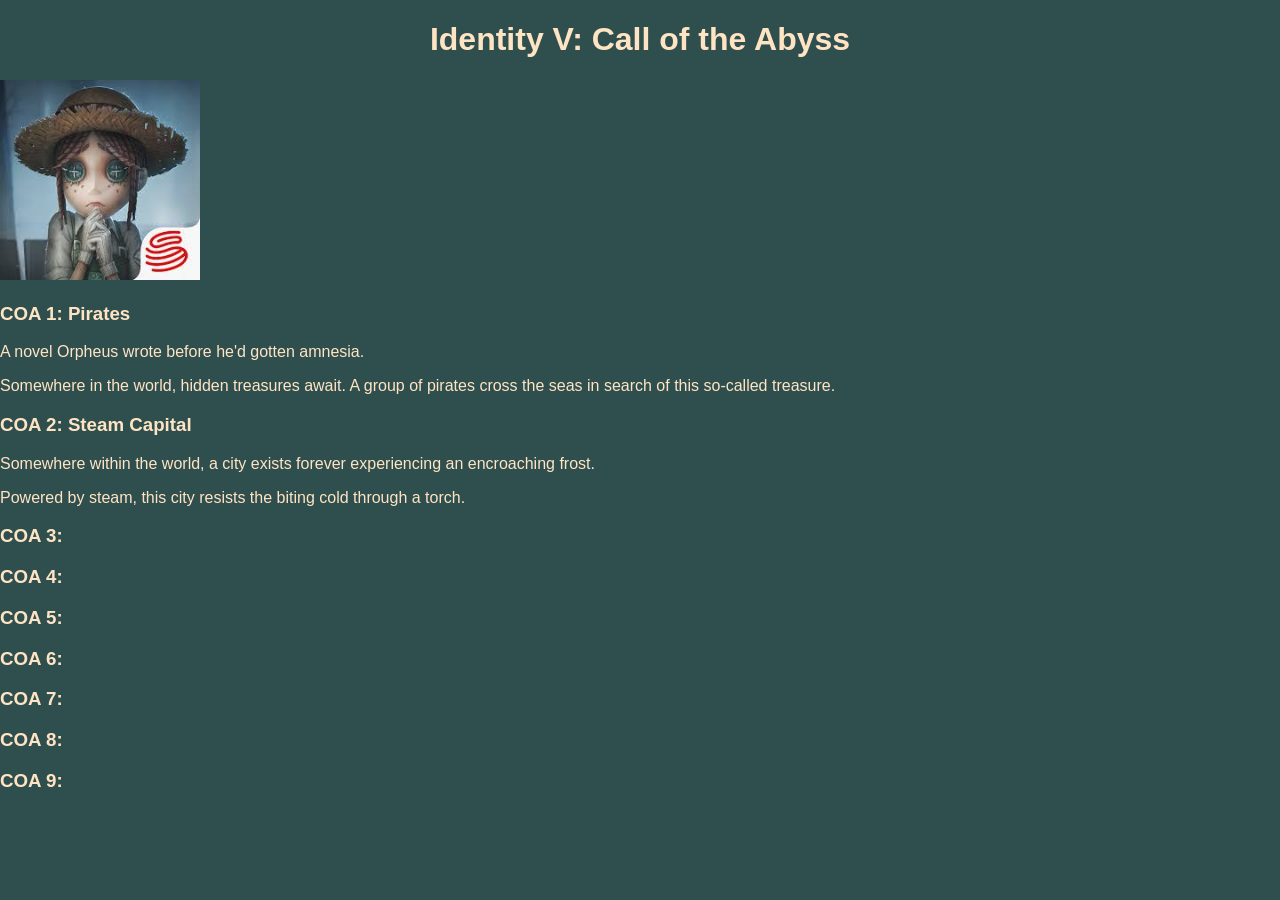
==== index.html @ 26c824e5 "day 1" ====
<!DOCTYPE html>
<html>
  <head>
    <link rel="stylesheet" href="style.css" />
  </head>
  <body>
    <h1>Identity V: Call of the Abyss</h1>
    <img
      src="[data-uri]"
    />

    <h3>COA 1: Pirates</h3>
    <p>A novel Orpheus wrote before he'd gotten amnesia.</p>
    <p>Somewhere in the world, hidden treasures await. A group of pirates cross the seas in search of this so-called treasure.</p>

    <h3>COA 2: Steam Capital</h3>
    <p>Somewhere within the world, a city exists forever experiencing an encroaching frost.</p>
    <p>Powered by steam, this city resists the biting cold through a torch.</p>
    <p></p>

    <h3>COA 3: </h3>
    <p></p>

    <h3>COA 4: </h3>
    <p></p>

    <h3>COA 5: </h3>
    <p></p>

    <h3>COA 6: </h3>
    <p></p>

    <h3>COA 7: </h3>
    <p></p>

    <h3>COA 8: </h3>
    <p></p>

    <h3>COA 9: </h3>
    <p></p>

  </body>
</html>
---- style.css ----
body {
    background-color:darkslategrey;
    margin: 0;
    padding: 0;
}

img {
    width: 200px;
    margin-left: auto;
    margin-right: auto;
}

h1 {
    text-align: center;
}

h1, h3, p {
    font-family: 'Arial';
    margin: 2;
    color:bisque;
}
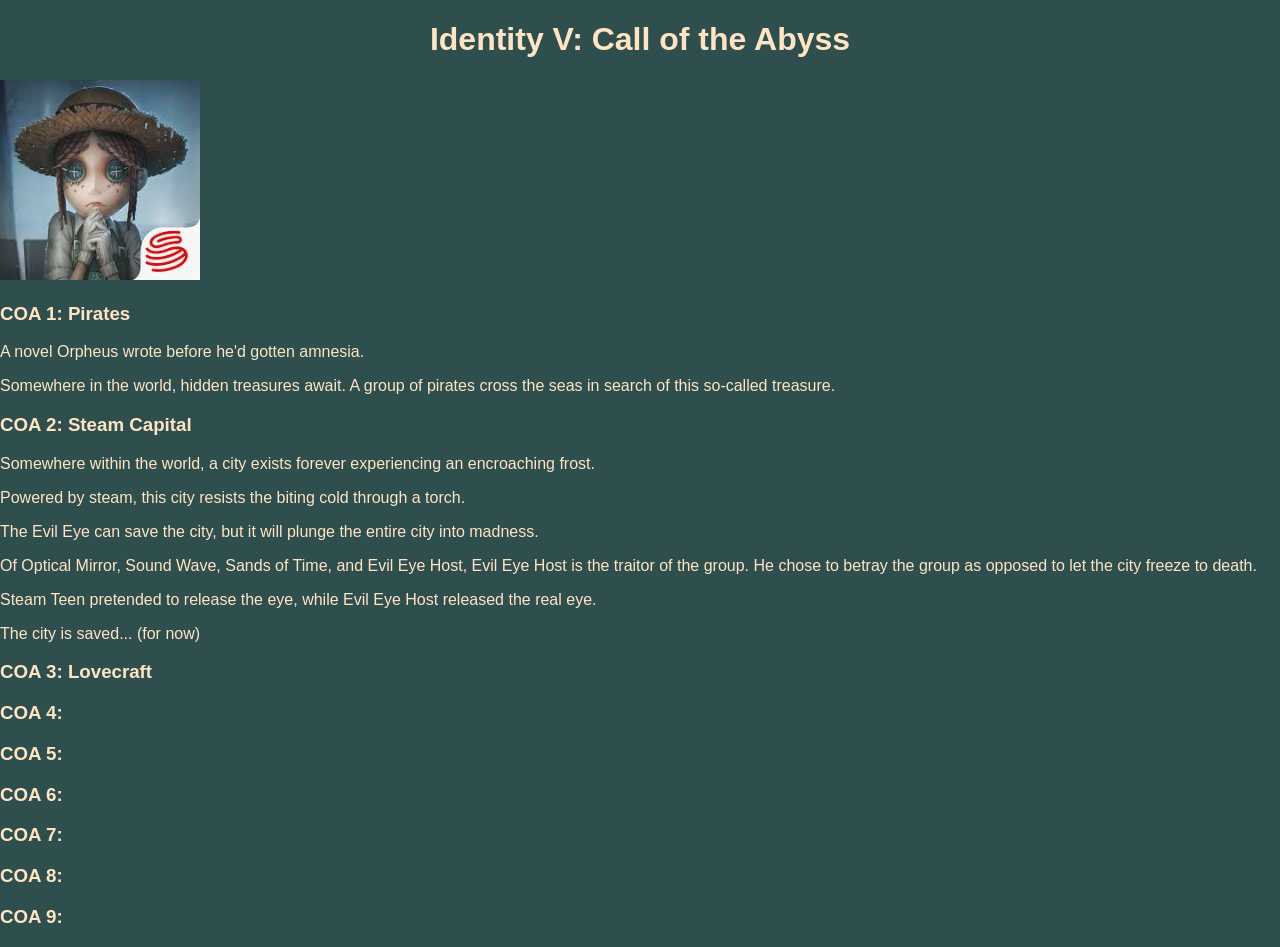
==== commit 6661cd78: "coa 2" ====
--- a/index.html
+++ b/index.html
@@ -16,9 +16,12 @@
     <h3>COA 2: Steam Capital</h3>
     <p>Somewhere within the world, a city exists forever experiencing an encroaching frost.</p>
     <p>Powered by steam, this city resists the biting cold through a torch.</p>
-    <p></p>
+    <p>The Evil Eye can save the city, but it will plunge the entire city into madness.</p>
+    <p>Of Optical Mirror, Sound Wave, Sands of Time, and Evil Eye Host, Evil Eye Host is the traitor of the group. He chose to betray the group as opposed to let the city freeze to death.</p>
+    <p>Steam Teen pretended to release the eye, while Evil Eye Host released the real eye.</p>
+    <p>The city is saved... (for now)</p>
 
-    <h3>COA 3: </h3>
+    <h3>COA 3: Lovecraft</h3>
     <p></p>
 
     <h3>COA 4: </h3>
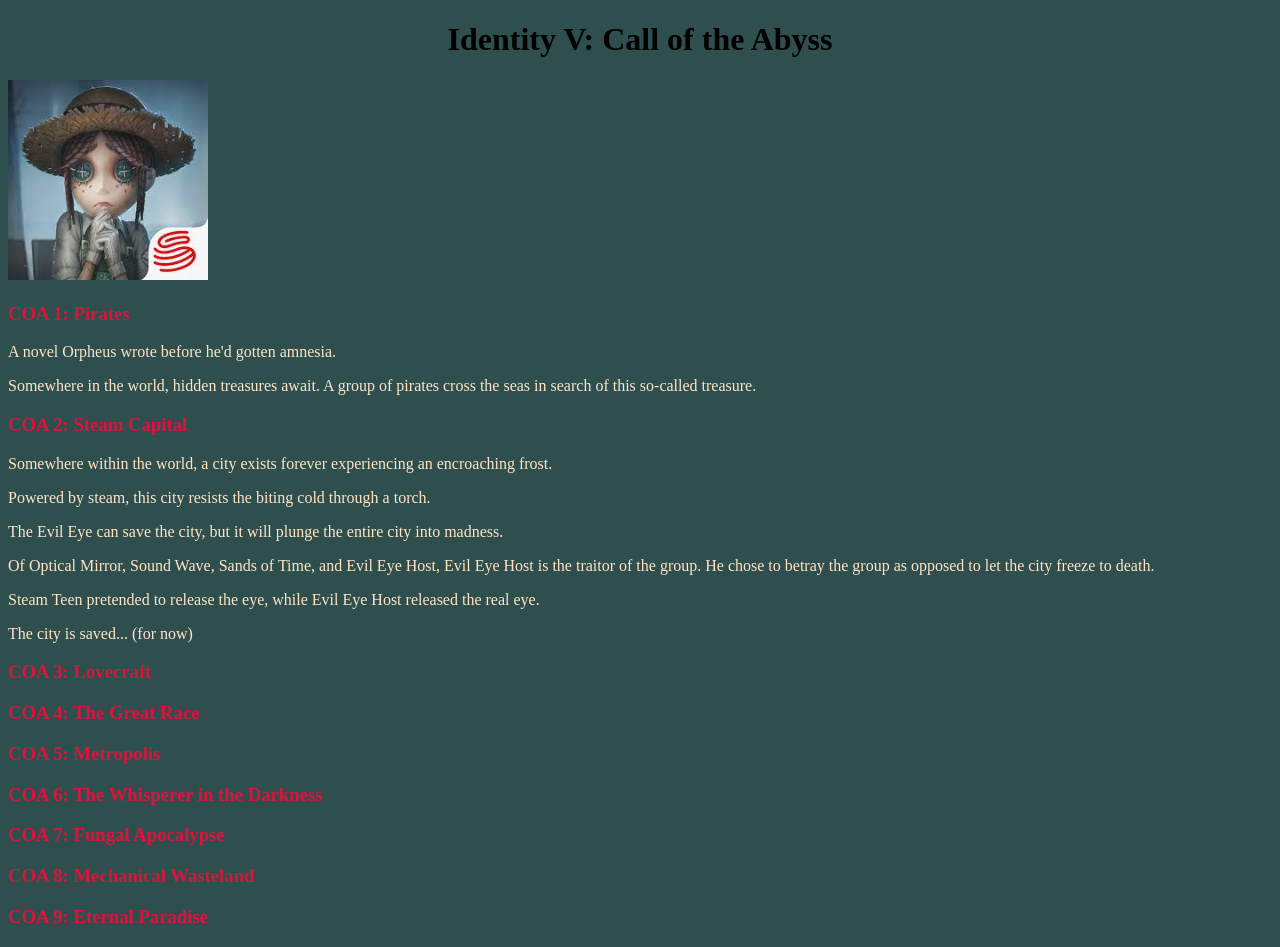
==== commit ad2aef03: "titles" ====
--- a/index.html
+++ b/index.html
@@ -24,22 +24,22 @@
     <h3>COA 3: Lovecraft</h3>
     <p></p>
 
-    <h3>COA 4: </h3>
+    <h3>COA 4: The Great Race</h3>
     <p></p>
 
-    <h3>COA 5: </h3>
+    <h3>COA 5: Metropolis</h3>
     <p></p>
 
-    <h3>COA 6: </h3>
+    <h3>COA 6: The Whisperer in the Darkness</h3>
     <p></p>
 
-    <h3>COA 7: </h3>
+    <h3>COA 7: Fungal Apocalypse</h3>
     <p></p>
 
-    <h3>COA 8: </h3>
+    <h3>COA 8: Mechanical Wasteland</h3>
     <p></p>
 
-    <h3>COA 9: </h3>
+    <h3>COA 9: Eternal Paradise</h3>
     <p></p>
 
   </body>
--- a/style.css
+++ b/style.css
@@ -1,7 +1,5 @@
 body {
     background-color:darkslategrey;
-    margin: 0;
-    padding: 0;
 }
 
 img {
@@ -14,8 +12,12 @@
     text-align: center;
 }
 
-h1, h3, p {
-    font-family: 'Arial';
-    margin: 2;
+h3 {
+    color:crimson;
+}
+
+p {
+    margin: 10;
+    padding: 10;
     color:bisque;
 }
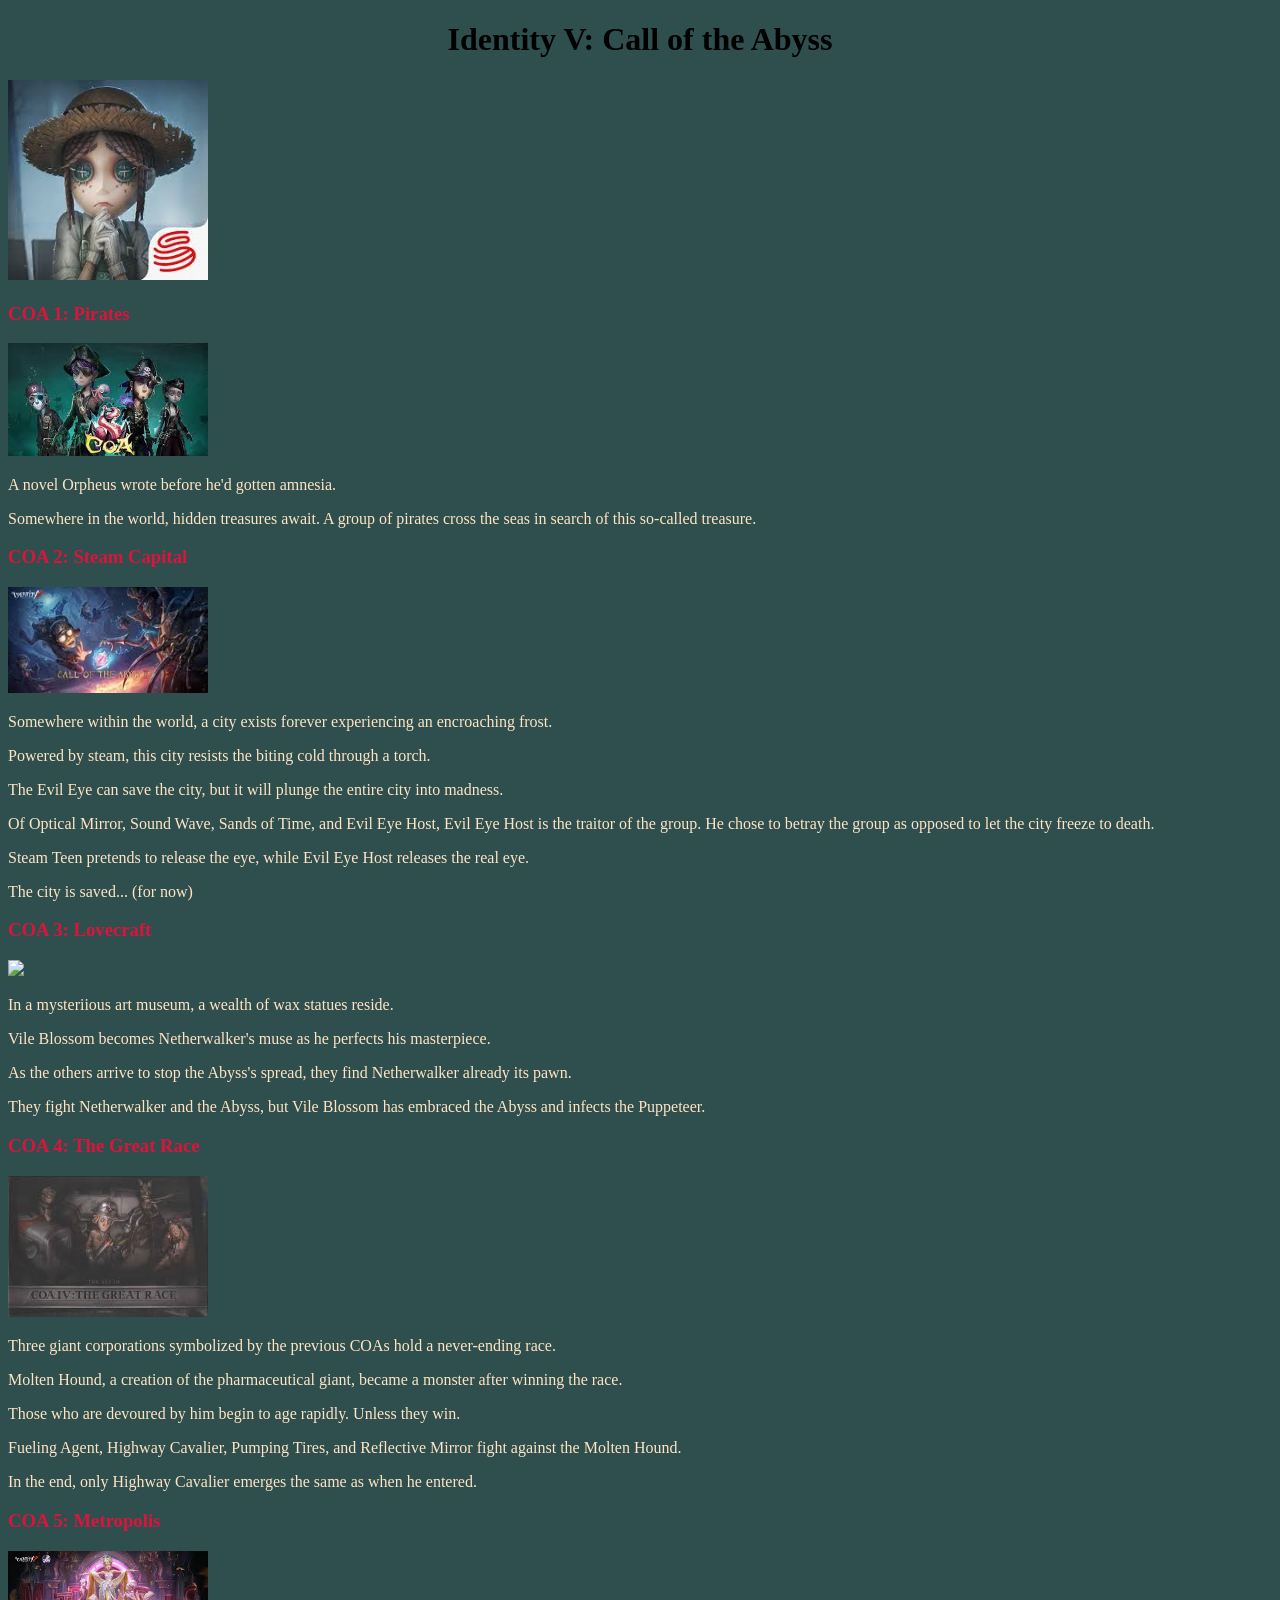
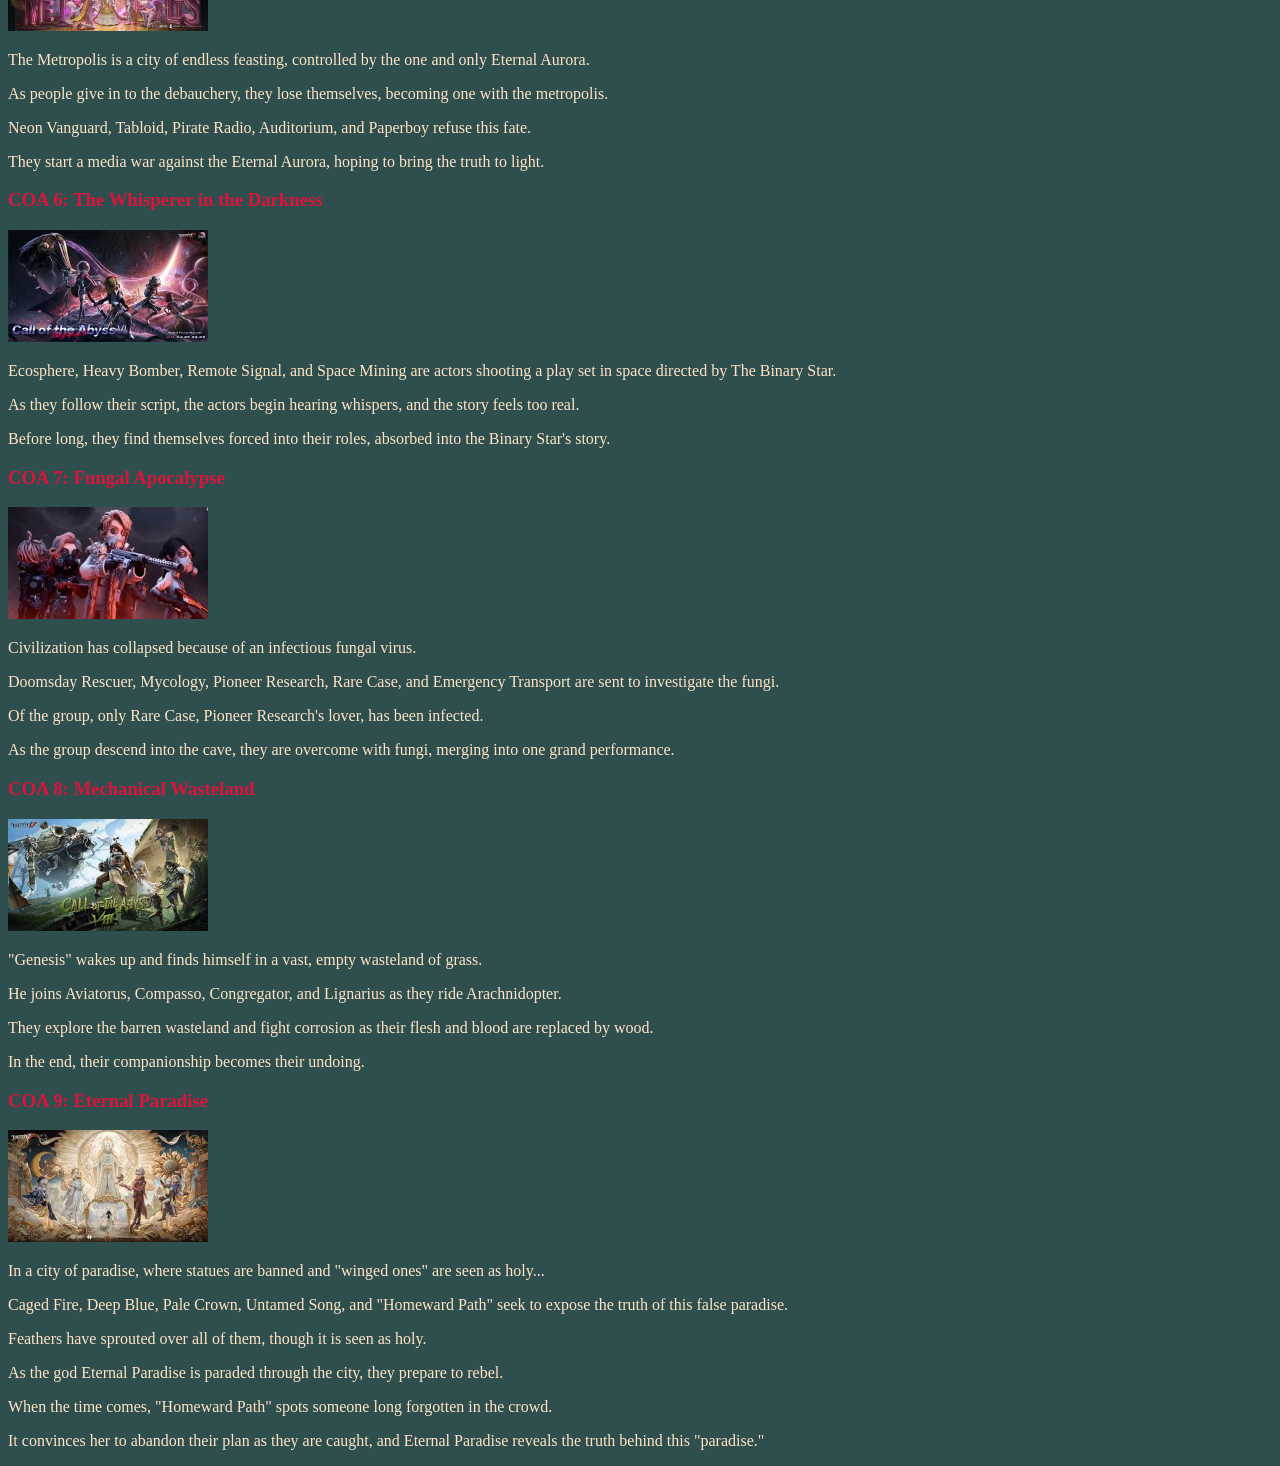
==== commit 9d8bfc4f: "done" ====
--- a/index.html
+++ b/index.html
@@ -10,37 +10,86 @@
     />
 
     <h3>COA 1: Pirates</h3>
+    <img
+      src="[data-uri]"
+    />
     <p>A novel Orpheus wrote before he'd gotten amnesia.</p>
     <p>Somewhere in the world, hidden treasures await. A group of pirates cross the seas in search of this so-called treasure.</p>
 
     <h3>COA 2: Steam Capital</h3>
+    <img
+      src="[data-uri]"
+    />
     <p>Somewhere within the world, a city exists forever experiencing an encroaching frost.</p>
     <p>Powered by steam, this city resists the biting cold through a torch.</p>
     <p>The Evil Eye can save the city, but it will plunge the entire city into madness.</p>
     <p>Of Optical Mirror, Sound Wave, Sands of Time, and Evil Eye Host, Evil Eye Host is the traitor of the group. He chose to betray the group as opposed to let the city freeze to death.</p>
-    <p>Steam Teen pretended to release the eye, while Evil Eye Host released the real eye.</p>
+    <p>Steam Teen pretends to release the eye, while Evil Eye Host releases the real eye.</p>
     <p>The city is saved... (for now)</p>
 
     <h3>COA 3: Lovecraft</h3>
-    <p></p>
+    <img
+      src="https://static.wikia.nocookie.net/id5/images/e/e8/COA3Art.jpg/revision/latest/scale-to-width-down/250?cb=20201228030226"
+    />
+    <p>In a mysteriious art museum, a wealth of wax statues reside.</p>
+    <p>Vile Blossom becomes Netherwalker's muse as he perfects his masterpiece.</p>
+    <p>As the others arrive to stop the Abyss's spread, they find Netherwalker already its pawn.</p>
+    <p>They fight Netherwalker and the Abyss, but Vile Blossom has embraced the Abyss and infects the Puppeteer.</p>
 
     <h3>COA 4: The Great Race</h3>
-    <p></p>
+    <img
+      src="[data-uri]"
+    />
+    <p>Three giant corporations symbolized by the previous COAs hold a never-ending race.</p>
+    <p>Molten Hound, a creation of the pharmaceutical giant, became a monster after winning the race.</p>
+    <p>Those who are devoured by him begin to age rapidly. Unless they win.</p>
+    <p>Fueling Agent, Highway Cavalier, Pumping Tires, and Reflective Mirror fight against the Molten Hound.</p>
+    <p>In the end, only Highway Cavalier emerges the same as when he entered.</p>
 
     <h3>COA 5: Metropolis</h3>
-    <p></p>
+    <img
+      src="[data-uri]"
+    />
+    <p>The Metropolis is a city of endless feasting, controlled by the one and only Eternal Aurora.</p>
+    <p>As people give in to the debauchery, they lose themselves, becoming one with the metropolis.</p>
+    <p>Neon Vanguard, Tabloid, Pirate Radio, Auditorium, and Paperboy refuse this fate.</p>
+    <p>They start a media war against the Eternal Aurora, hoping to bring the truth to light.</p>
 
     <h3>COA 6: The Whisperer in the Darkness</h3>
-    <p></p>
+    <img
+      src="[data-uri]"
+    />
+    <p>Ecosphere, Heavy Bomber, Remote Signal, and Space Mining are actors shooting a play set in space directed by The Binary Star.</p>
+    <p>As they follow their script, the actors begin hearing whispers, and the story feels too real.</p>
+    <p>Before long, they find themselves forced into their roles, absorbed into the Binary Star's story.</p>
 
     <h3>COA 7: Fungal Apocalypse</h3>
-    <p></p>
+    <img
+      src="[data-uri]"
+    />
+    <p>Civilization has collapsed because of an infectious fungal virus.</p>
+    <p>Doomsday Rescuer, Mycology, Pioneer Research, Rare Case, and Emergency Transport are sent to investigate the fungi.</p>
+    <p>Of the group, only Rare Case, Pioneer Research's lover, has been infected.</p>
+    <p>As the group descend into the cave, they are overcome with fungi, merging into one grand performance.</p>
 
     <h3>COA 8: Mechanical Wasteland</h3>
-    <p></p>
+    <img
+      src="[data-uri]"
+    />
+    <p>"Genesis" wakes up and finds himself in a vast, empty wasteland of grass.</p>
+    <p>He joins Aviatorus, Compasso, Congregator, and Lignarius as they ride Arachnidopter.</p>
+    <p>They explore the barren wasteland and fight corrosion as their flesh and blood are replaced by wood.</p>
+    <p>In the end, their companionship becomes their undoing.</p>
 
     <h3>COA 9: Eternal Paradise</h3>
-    <p></p>
-
+    <img
+      src="[data-uri]"
+    />
+    <p>In a city of paradise, where statues are banned and "winged ones" are seen as holy...</p>
+    <p>Caged Fire, Deep Blue, Pale Crown, Untamed Song, and "Homeward Path" seek to expose the truth of this false paradise.</p>
+    <p>Feathers have sprouted over all of them, though it is seen as holy.</p>
+    <p>As the god Eternal Paradise is paraded through the city, they prepare to rebel.</p>
+    <p>When the time comes, "Homeward Path" spots someone long forgotten in the crowd.</p>
+    <p>It convinces her to abandon their plan as they are caught, and Eternal Paradise reveals the truth behind this "paradise."</p>
   </body>
 </html>
--- a/style.css
+++ b/style.css
@@ -18,6 +18,6 @@
 
 p {
     margin: 10;
-    padding: 10;
+    padding: 10; 
     color:bisque;
 }
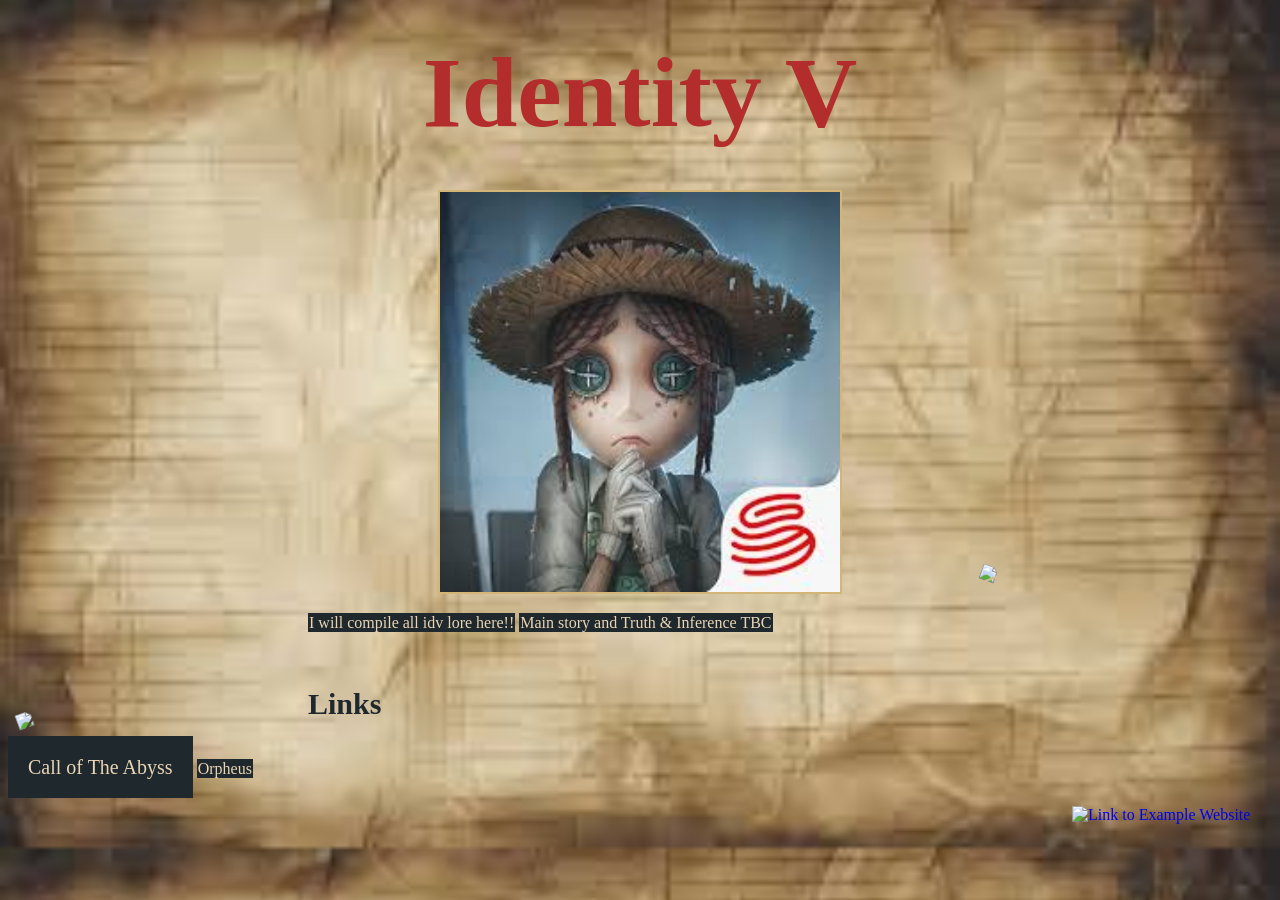
==== commit 47488c6a: "1" ====
--- a/index.html
+++ b/index.html
@@ -3,93 +3,23 @@
   <head>
     <link rel="stylesheet" href="style.css" />
   </head>
-  <body>
-    <h1>Identity V: Call of the Abyss</h1>
+  <body class="home">
+    <h1>Identity V</h1>
     <img
       src="[data-uri]"
     />
-
-    <h3>COA 1: Pirates</h3>
-    <img
-      src="[data-uri]"
-    />
-    <p>A novel Orpheus wrote before he'd gotten amnesia.</p>
-    <p>Somewhere in the world, hidden treasures await. A group of pirates cross the seas in search of this so-called treasure.</p>
-
-    <h3>COA 2: Steam Capital</h3>
-    <img
-      src="[data-uri]"
-    />
-    <p>Somewhere within the world, a city exists forever experiencing an encroaching frost.</p>
-    <p>Powered by steam, this city resists the biting cold through a torch.</p>
-    <p>The Evil Eye can save the city, but it will plunge the entire city into madness.</p>
-    <p>Of Optical Mirror, Sound Wave, Sands of Time, and Evil Eye Host, Evil Eye Host is the traitor of the group. He chose to betray the group as opposed to let the city freeze to death.</p>
-    <p>Steam Teen pretends to release the eye, while Evil Eye Host releases the real eye.</p>
-    <p>The city is saved... (for now)</p>
-
-    <h3>COA 3: Lovecraft</h3>
-    <img
-      src="https://static.wikia.nocookie.net/id5/images/e/e8/COA3Art.jpg/revision/latest/scale-to-width-down/250?cb=20201228030226"
-    />
-    <p>In a mysteriious art museum, a wealth of wax statues reside.</p>
-    <p>Vile Blossom becomes Netherwalker's muse as he perfects his masterpiece.</p>
-    <p>As the others arrive to stop the Abyss's spread, they find Netherwalker already its pawn.</p>
-    <p>They fight Netherwalker and the Abyss, but Vile Blossom has embraced the Abyss and infects the Puppeteer.</p>
-
-    <h3>COA 4: The Great Race</h3>
-    <img
-      src="[data-uri]"
-    />
-    <p>Three giant corporations symbolized by the previous COAs hold a never-ending race.</p>
-    <p>Molten Hound, a creation of the pharmaceutical giant, became a monster after winning the race.</p>
-    <p>Those who are devoured by him begin to age rapidly. Unless they win.</p>
-    <p>Fueling Agent, Highway Cavalier, Pumping Tires, and Reflective Mirror fight against the Molten Hound.</p>
-    <p>In the end, only Highway Cavalier emerges the same as when he entered.</p>
-
-    <h3>COA 5: Metropolis</h3>
-    <img
-      src="[data-uri]"
-    />
-    <p>The Metropolis is a city of endless feasting, controlled by the one and only Eternal Aurora.</p>
-    <p>As people give in to the debauchery, they lose themselves, becoming one with the metropolis.</p>
-    <p>Neon Vanguard, Tabloid, Pirate Radio, Auditorium, and Paperboy refuse this fate.</p>
-    <p>They start a media war against the Eternal Aurora, hoping to bring the truth to light.</p>
-
-    <h3>COA 6: The Whisperer in the Darkness</h3>
-    <img
-      src="[data-uri]"
-    />
-    <p>Ecosphere, Heavy Bomber, Remote Signal, and Space Mining are actors shooting a play set in space directed by The Binary Star.</p>
-    <p>As they follow their script, the actors begin hearing whispers, and the story feels too real.</p>
-    <p>Before long, they find themselves forced into their roles, absorbed into the Binary Star's story.</p>
-
-    <h3>COA 7: Fungal Apocalypse</h3>
-    <img
-      src="[data-uri]"
-    />
-    <p>Civilization has collapsed because of an infectious fungal virus.</p>
-    <p>Doomsday Rescuer, Mycology, Pioneer Research, Rare Case, and Emergency Transport are sent to investigate the fungi.</p>
-    <p>Of the group, only Rare Case, Pioneer Research's lover, has been infected.</p>
-    <p>As the group descend into the cave, they are overcome with fungi, merging into one grand performance.</p>
-
-    <h3>COA 8: Mechanical Wasteland</h3>
-    <img
-      src="[data-uri]"
-    />
-    <p>"Genesis" wakes up and finds himself in a vast, empty wasteland of grass.</p>
-    <p>He joins Aviatorus, Compasso, Congregator, and Lignarius as they ride Arachnidopter.</p>
-    <p>They explore the barren wasteland and fight corrosion as their flesh and blood are replaced by wood.</p>
-    <p>In the end, their companionship becomes their undoing.</p>
-
-    <h3>COA 9: Eternal Paradise</h3>
-    <img
-      src="[data-uri]"
-    />
-    <p>In a city of paradise, where statues are banned and "winged ones" are seen as holy...</p>
-    <p>Caged Fire, Deep Blue, Pale Crown, Untamed Song, and "Homeward Path" seek to expose the truth of this false paradise.</p>
-    <p>Feathers have sprouted over all of them, though it is seen as holy.</p>
-    <p>As the god Eternal Paradise is paraded through the city, they prepare to rebel.</p>
-    <p>When the time comes, "Homeward Path" spots someone long forgotten in the crowd.</p>
-    <p>It convinces her to abandon their plan as they are caught, and Eternal Paradise reveals the truth behind this "paradise."</p>
+    <p class="main">I will compile all idv lore here!!</p>
+    <p class="main">Main story and Truth & Inference TBC</p>
+    <img src="https://media.tenor.com/aYIjGGk311wAAAAj/idv-identity-v.gif"
+    class="gif gif-1">
+    <img src="https://media.tenor.com/j4sMtGz0P3QAAAAM/idv-orpheus-identity-v.gif"
+    class="gif gif-2">
+    <h3> Links</h3>
+    <a href="coa.html" class="button">Call of The Abyss</a>
+    <p class="pointer"> Orpheus</p>
+    <a href="detective.html">
+  <img class="detective"
+  src="https://static.tvtropes.org/pmwiki/pub/images/orpheussprite_1.png" alt="Link to Example Website">
+</a>
   </body>
 </html>
--- a/style.css
+++ b/style.css
@@ -1,23 +1,88 @@
 body {
-    background-color:darkslategrey;
+    background-repeat: repeat-y;
+    background-position: center;
+    background-size: 100% auto;
+    background-color: #dfd5b3;
+    background-image: url("[data-uri]");
 }
 
 img {
-    width: 200px;
+    display: block;
+    width: 400px;
     margin-left: auto;
     margin-right: auto;
+    margin-bottom: 20px;
+    border: 2px solid #d2b577;
 }
 
-h1 {
+h1 { /*main title*/
     text-align: center;
+    color: #b32d2d;
+    margin-top: 25px;
+    margin-bottom: 30px;
+    font-size: 100px;
+    display: block;
+    padding: 10px;
 }
 
-h3 {
-    color:crimson;
+h3 { /*titles*/
+    color:#1f282c;
+    margin-top: 50px;
+    font-size:30px;
+    display: block;
+    padding: 5px 5px;
 }
 
 p {
     margin: 10;
     padding: 10; 
-    color:bisque;
-}+    color:#e9d5b6;
+    display: inline;
+    background-color:#1f282c;
+    padding: 1px 1px;
+}
+
+.button {
+    background-color: #1f282c;
+    border: none;
+    color: #e9d5b6;
+    padding: 20px 20px;
+    text-align: center;
+    text-decoration: none;
+    font-size:20px;
+    cursor: pointer;
+    margin-top: 50px;
+    margin-bottom: 50px;
+}
+
+a:hover { /*hover*/
+  color: #b32d2d;
+}
+
+.main { /*main page*/
+    text-align: center;
+}
+
+.gif {
+    border: none;
+    width: 300px;
+}
+
+.gif-1 {
+    margin-top: 50px;
+    transform: rotate(-20deg);
+    float: left;
+}
+
+.gif-2 {
+    transform: rotate(20deg);
+    margin-bottom: 50px;
+    float: right;
+}
+
+.detective {
+    margin-top: 50px;
+    border: none;
+    width: 200px;
+    float: right;
+}
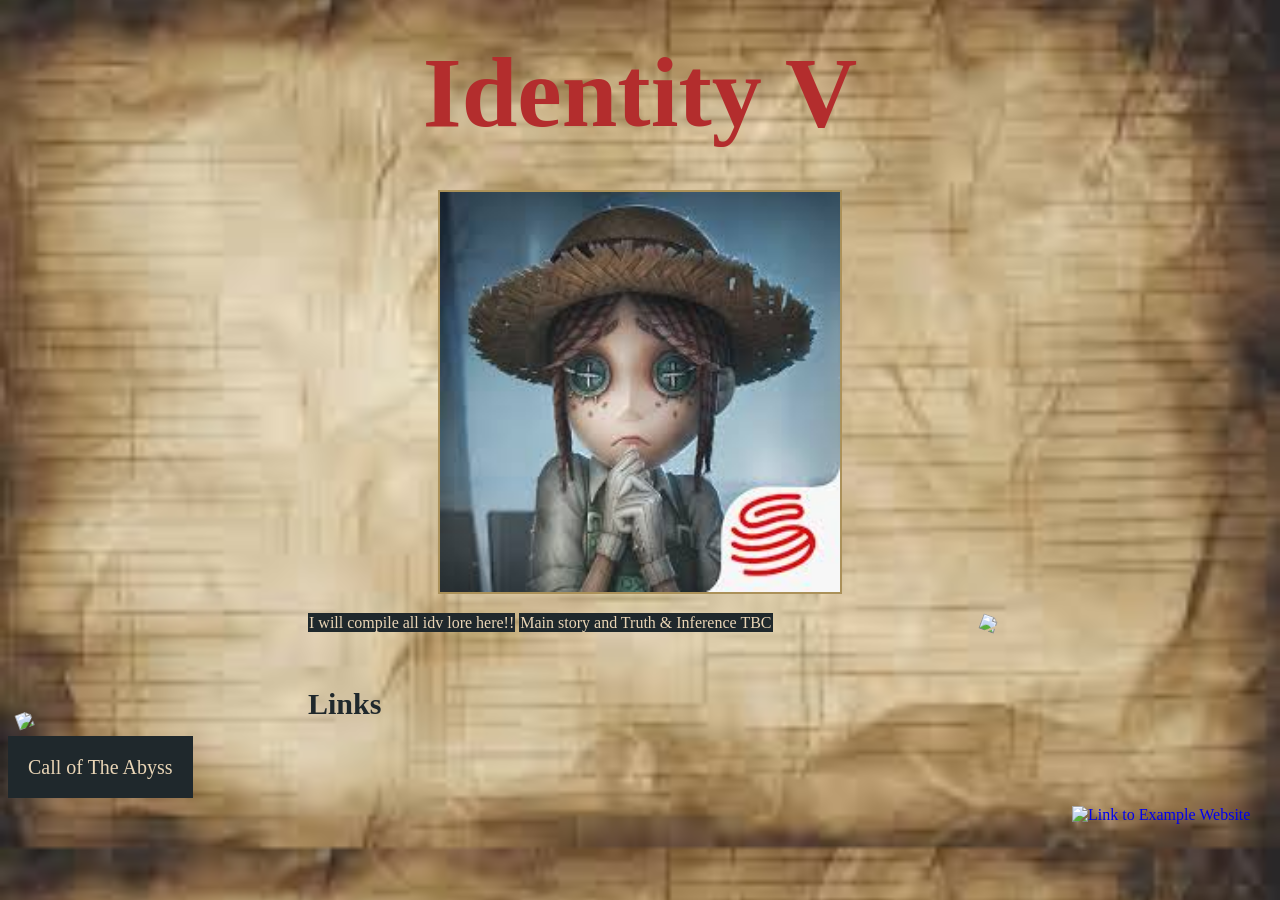
==== commit c3e697a7: "image carousel" ====
--- a/index.html
+++ b/index.html
@@ -16,7 +16,6 @@
     class="gif gif-2">
     <h3> Links</h3>
     <a href="coa.html" class="button">Call of The Abyss</a>
-    <p class="pointer"> Orpheus</p>
     <a href="detective.html">
   <img class="detective"
   src="https://static.tvtropes.org/pmwiki/pub/images/orpheussprite_1.png" alt="Link to Example Website">
--- a/style.css
+++ b/style.css
@@ -12,10 +12,10 @@
     margin-left: auto;
     margin-right: auto;
     margin-bottom: 20px;
-    border: 2px solid #d2b577;
+    border: 2px solid #ab9159;
 }
 
-h1 { /*main title*/
+h1 {
     text-align: center;
     color: #b32d2d;
     margin-top: 25px;
@@ -55,7 +55,7 @@
     margin-bottom: 50px;
 }
 
-a:hover { /*hover*/
+a:hover {
   color: #b32d2d;
 }
 
@@ -68,21 +68,58 @@
     width: 300px;
 }
 
-.gif-1 {
+.gif-1 { /*frederick gif main page */
     margin-top: 50px;
     transform: rotate(-20deg);
     float: left;
 }
 
-.gif-2 {
+.gif-2 { /*orpheus gif main page */
+    margin-top: 50px;
     transform: rotate(20deg);
     margin-bottom: 50px;
     float: right;
 }
 
-.detective {
+.detective { /* orpheus main page */
     margin-top: 50px;
     border: none;
     width: 200px;
     float: right;
 }
+
+/*image caroursel */
+
+.carousel {
+  width: 400px;
+  margin-left: auto;
+  margin-right: auto;
+  overflow-x: scroll; /* horizontal scrolling */
+  scroll-snap-type: x mandatory; /* x-axis snapping */
+  -ms-overflow-style: none;  /* hide scrollbar IE & Edge */
+  position: relative;
+  scrollbar-width: none;  /* hide scrollbar firefox */
+}
+
+/* hide scrollbar */
+.carousel::-webkit-scrollbar {
+  display: none;
+}
+
+.carousel-list {
+  display: flex;
+  padding: 0;
+  margin: 0;
+  list-style: none;
+}
+
+.carousel-item {
+  flex: 0 0 100%; /* full width of container */
+  scroll-snap-align: center; /* align when snapped */
+}
+
+.carousel-item img {
+  width: 100%;
+  height: auto; /* aspect ratio */
+  object-fit: cover; /* images cover container */
+}
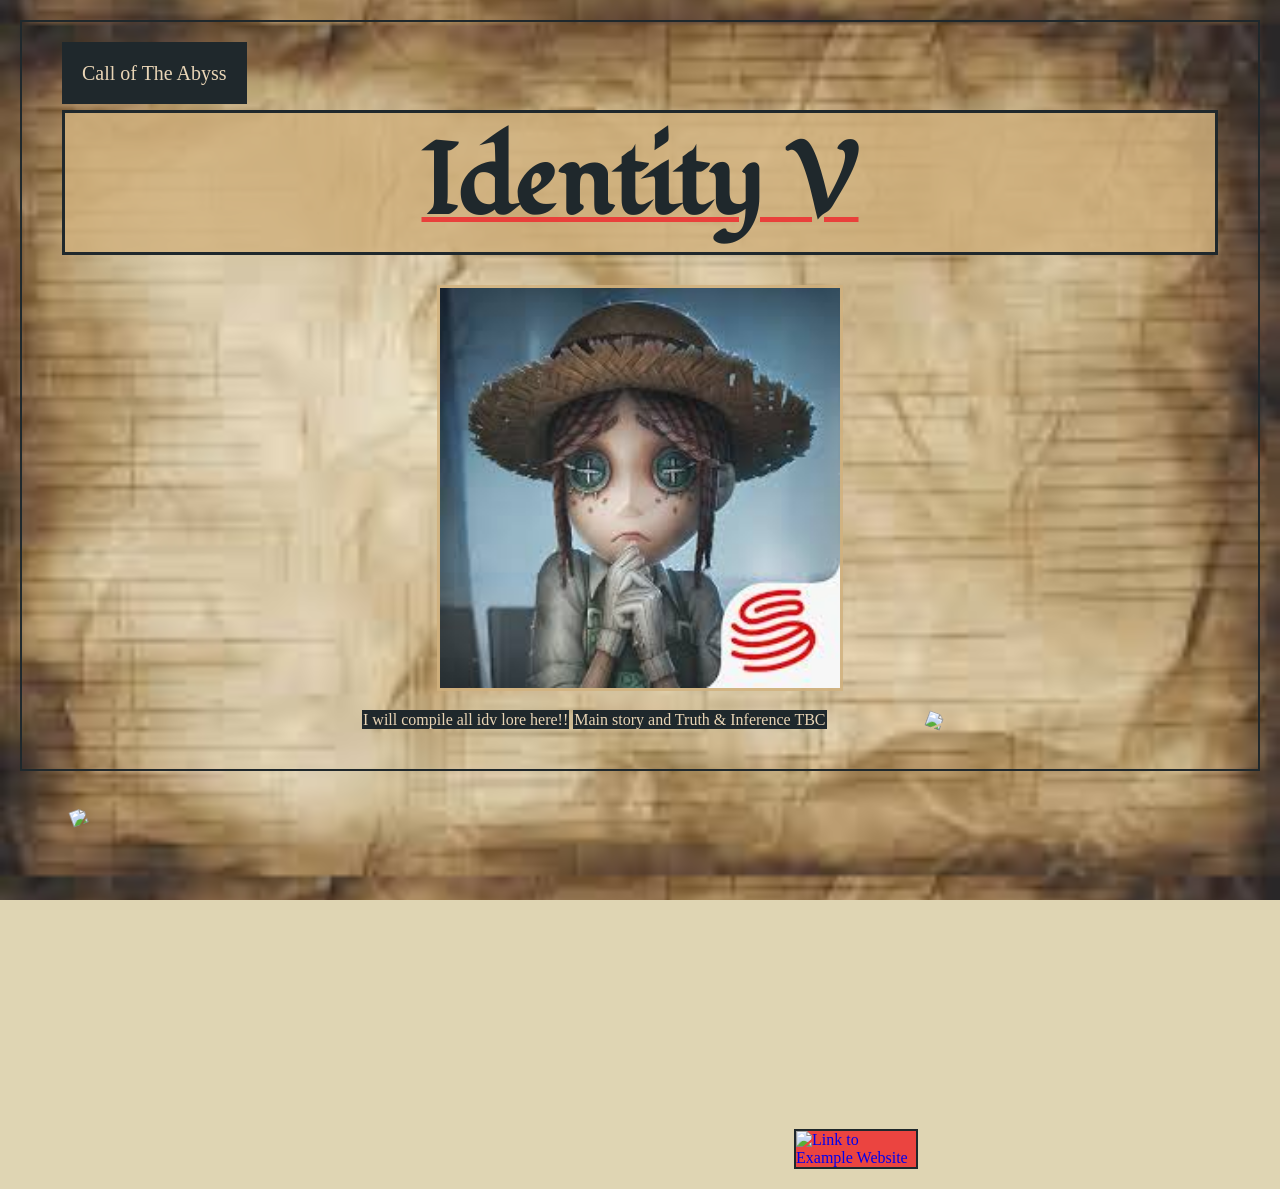
==== commit e1b7d616: "css" ====
--- a/index.html
+++ b/index.html
@@ -2,8 +2,12 @@
 <html>
   <head>
     <link rel="stylesheet" href="style.css" />
+    <link rel="preconnect" href="https://fonts.googleapis.com">
+    <link rel="preconnect" href="https://fonts.gstatic.com" crossorigin>
+    <link href="https://fonts.googleapis.com/css2?family=Fondamento:ital@0;1&display=swap" rel="stylesheet">
   </head>
   <body class="home">
+    <a href="coa.html" class="button">Call of The Abyss</a>
     <h1>Identity V</h1>
     <img
       src="[data-uri]"
@@ -14,8 +18,6 @@
     class="gif gif-1">
     <img src="https://media.tenor.com/j4sMtGz0P3QAAAAM/idv-orpheus-identity-v.gif"
     class="gif gif-2">
-    <h3> Links</h3>
-    <a href="coa.html" class="button">Call of The Abyss</a>
     <a href="detective.html">
   <img class="detective"
   src="https://static.tvtropes.org/pmwiki/pub/images/orpheussprite_1.png" alt="Link to Example Website">
--- a/style.css
+++ b/style.css
@@ -4,6 +4,16 @@
     background-size: 100% auto;
     background-color: #dfd5b3;
     background-image: url("[data-uri]");
+    background-attachment: fixed;
+    border: 2px solid #1f282c;
+    margin: 20px;
+    padding: 40px;
+}
+
+.fondamento-regular { /* font */
+  font-family: "Fondamento", cursive;
+  font-weight: 400;
+  font-style: normal;
 }
 
 img {
@@ -12,17 +22,24 @@
     margin-left: auto;
     margin-right: auto;
     margin-bottom: 20px;
-    border: 2px solid #ab9159;
+    border: 3px solid #d2b17ece;
 }
 
 h1 {
     text-align: center;
-    color: #b32d2d;
+    color: #1f282c;
     margin-top: 25px;
     margin-bottom: 30px;
     font-size: 100px;
     display: block;
     padding: 10px;
+    font-family: 'Fondamento';
+    text-decoration: underline solid #ed3434e5 5px;
+    border: 3px solid #1f282c;
+    margin: 50;
+    padding: 0px;
+    background-color: #d2b17ece;
+    
 }
 
 h3 { /*titles*/
@@ -31,6 +48,10 @@
     font-size:30px;
     display: block;
     padding: 5px 5px;
+    border: 2px solid #1f282c;
+    margin: 20;
+    padding: 20px;
+    background-color: #d2b17ece;
 }
 
 p {
@@ -56,7 +77,7 @@
 }
 
 a:hover {
-  color: #b32d2d;
+  color: #ed3434e5;
 }
 
 .main { /*main page*/
@@ -82,10 +103,14 @@
 }
 
 .detective { /* orpheus main page */
-    margin-top: 50px;
+    margin-top: 400px;
     border: none;
-    width: 200px;
+    width: 120px;
     float: right;
+    margin-left: auto;
+    margin-right: auto;
+    border: 2px solid #1f282c;
+    background-color: #ed3434e5;
 }
 
 /*image caroursel */
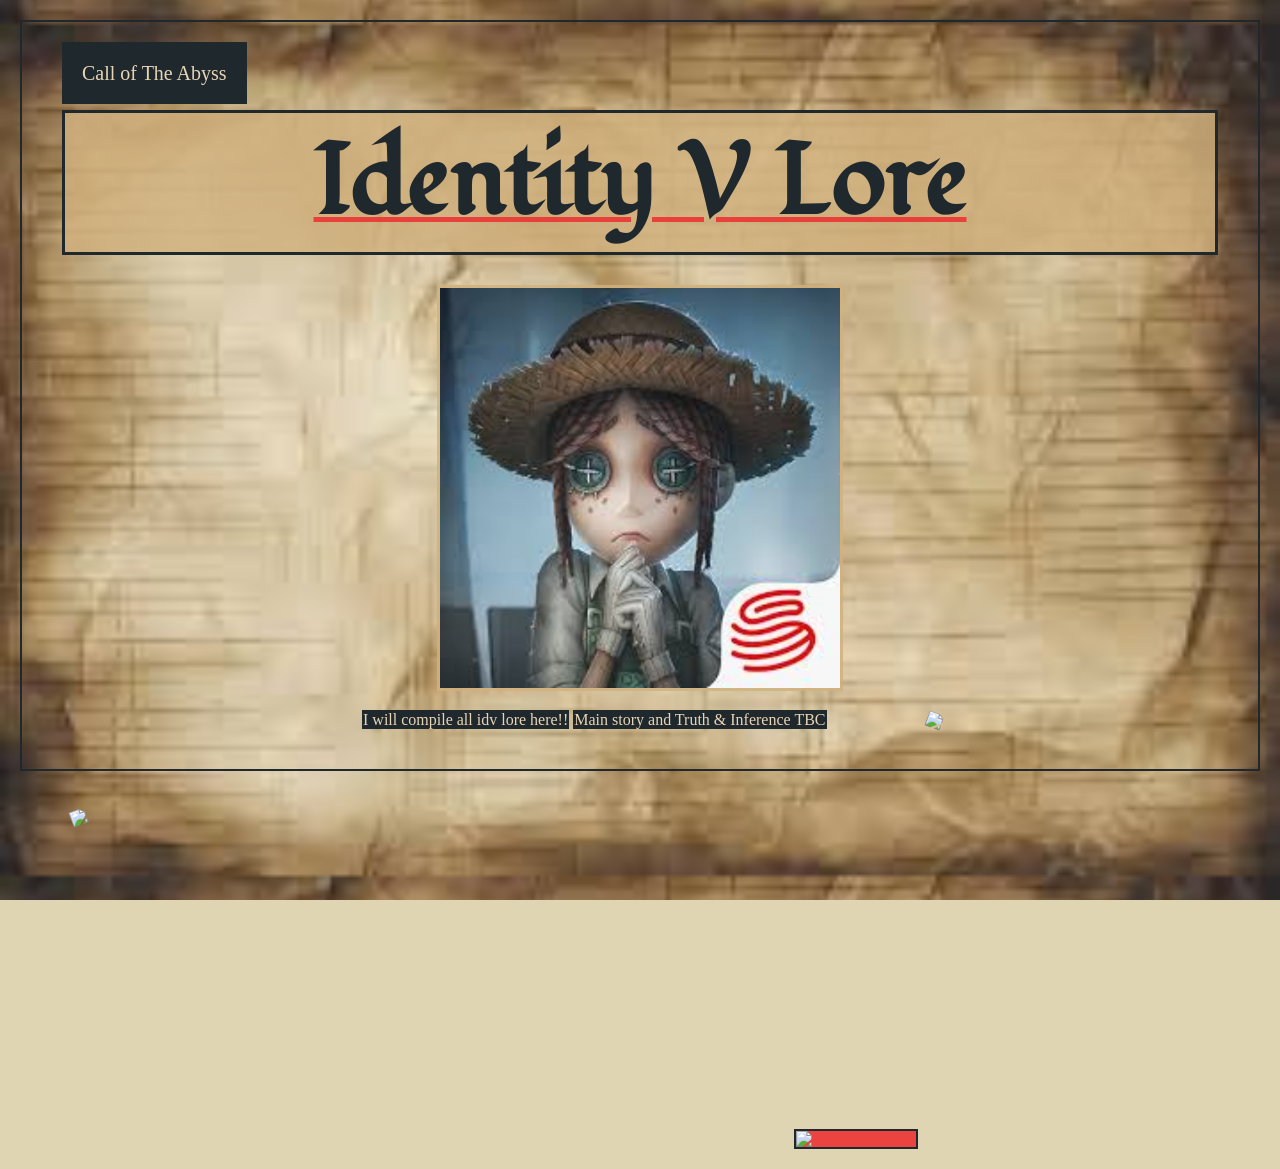
==== commit d6477c56: "secret" ====
--- a/index.html
+++ b/index.html
@@ -8,7 +8,7 @@
   </head>
   <body class="home">
     <a href="coa.html" class="button">Call of The Abyss</a>
-    <h1>Identity V</h1>
+    <h1>Identity V Lore</h1>
     <img
       src="[data-uri]"
     />
@@ -16,11 +16,13 @@
     <p class="main">Main story and Truth & Inference TBC</p>
     <img src="https://media.tenor.com/aYIjGGk311wAAAAj/idv-identity-v.gif"
     class="gif gif-1">
-    <img src="https://media.tenor.com/j4sMtGz0P3QAAAAM/idv-orpheus-identity-v.gif"
+    <a href="secret.html">
+      <img src="https://media.tenor.com/j4sMtGz0P3QAAAAM/idv-orpheus-identity-v.gif"
     class="gif gif-2">
+    </a>
     <a href="detective.html">
-  <img class="detective"
-  src="https://static.tvtropes.org/pmwiki/pub/images/orpheussprite_1.png" alt="Link to Example Website">
-</a>
+      <img class="detective"
+      src="https://static.tvtropes.org/pmwiki/pub/images/orpheussprite_1.png">
+    </a>
   </body>
 </html>
--- a/style.css
+++ b/style.css
@@ -148,3 +148,10 @@
   height: auto; /* aspect ratio */
   object-fit: cover; /* images cover container */
 }
+
+.id {
+    margin-left: 10px;
+    display: inline-block;
+    transform: rotate(5deg);
+    transform-origin: top left; 
+}
